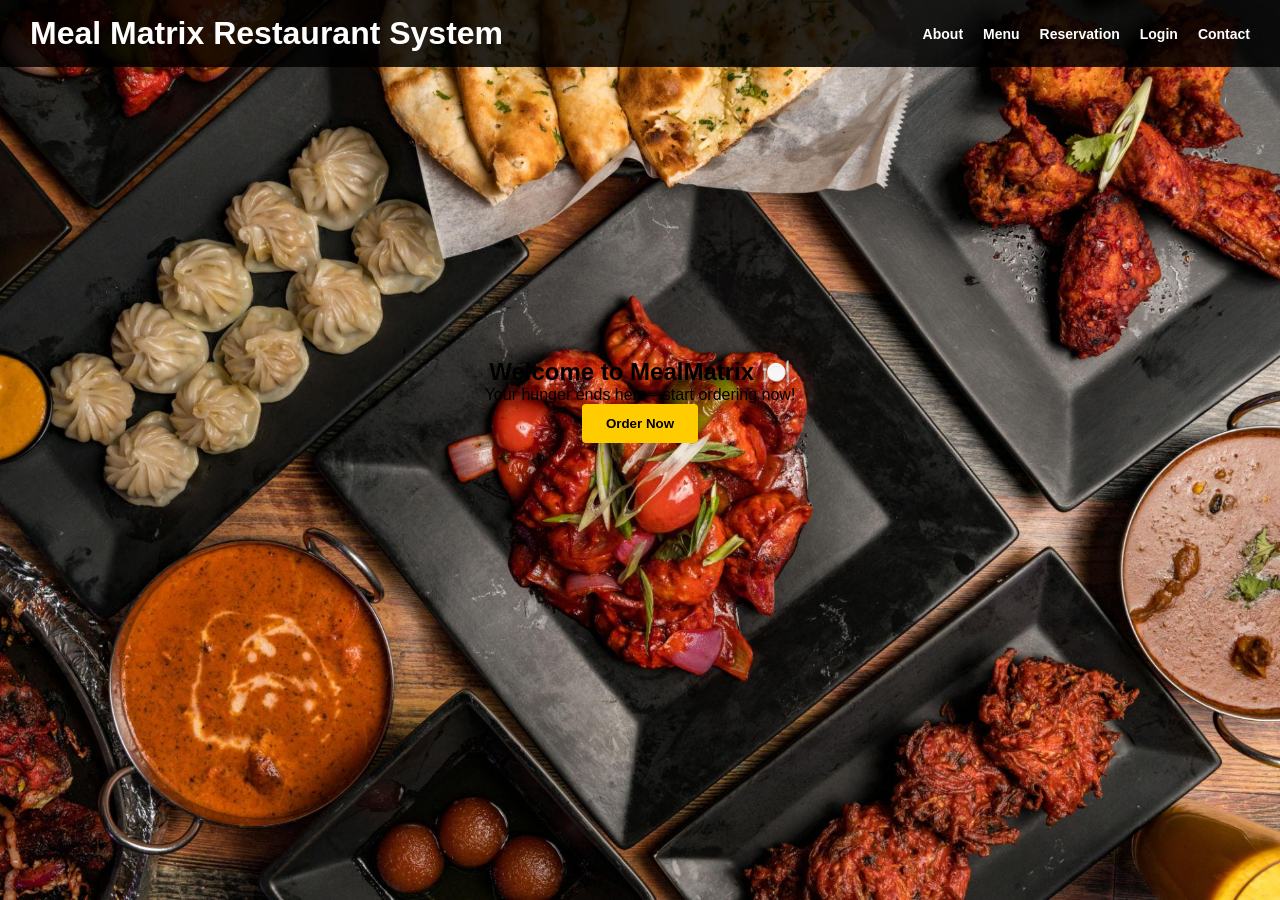
==== index.html @ a12fe418 "Add files via upload" ====
<!doctype html>
<html lang="en">

<head>
    <meta charset="UTF-8" />
    <meta name="viewport" content="width=device-width, initial-scale=1.0" />
    <title>MealMatrix - Home</title>
    <link rel="stylesheet" href="style.css" />
    <link rel="stylesheet" href="https://cdnjs.cloudflare.com/ajax/libs/font-awesome/6.5.0/css/all.min.css" />
</head>

<body>

    <header>
        <h1>Meal Matrix Restaurant System</h1>
        <nav>
            <nav>
                <a href="#" data-section="about">About</a>
                <a href="#" data-section="menu">Menu</a>
                <a href="#" data-section="reservation">Reservation</a>
                <a href="#" data-section="login">Login</a>
                <a href="#" data-section="contact">Contact</a>
            </nav>
        </nav>
        </nav>
    </header>

    <main>
        <section id="home" class="section">
            <h2>Welcome to MealMatrix 🍽️</h2>
            <p>Your hunger ends here—start ordering now!</p>
            <a href="menu.html"><button>Order Now</button></a>
        </section>
    </main>

    <script src="script.js"></script>
</body>

</html>
---- style.css ----
/* ==========================================================================
   1. RESET & BASE STYLES
   ========================================================================== */
* {
  margin: 0;
  padding: 0;
  box-sizing: border-box;
  font-family: Arial, sans-serif;
}

body {
  background: url("wPrmHup34MZE2OR5D2X9_d3a7zD0C3liidhuwJaNfr-5j3r8Jd_om4NrS4V_U2LQ17mN2wDYGvGMtqUM8RpB0gzk1M5AlipfRbsH8Hmee8A8aEa-xwt737G_hM2SuFKraRWXKouCSP-aguKT5ZNBgHUZEbH0hcHXqAaZo2ist7S7cht-cwS52nIgEFi0hghC.jpg") center/cover fixed;
  /* FIXED BUG: Changed invalid '10px solid black' color value to valid hex */
  color: #000000;
  text-align: center;
}

/* ==========================================================================
   2. NAVBAR STYLING (Fulfills: Flexbox & Aesthetic Navigation Condition)
   ========================================================================== */
header {
  position: fixed;
  top: 0;
  width: 100%;
  display: flex;
  justify-content: space-between;
  align-items: center;
  /* Keeps title and nav perfectly aligned vertically */
  padding: 15px 30px;
  background: rgba(0, 0, 0, 0.85);
  /* strong dark background */
  color: white;
  z-index: 1000;
}

nav {
  display: flex;
  justify-content: center;
  align-items: center;
  gap: 20px;
}

nav a {
  font-size: 14px;
  color: white;
  text-decoration: none;
  font-weight: bold;
  display: flex;
  align-items: center;
  gap: 8px;
  /* Adds clean spacing between Font Awesome icons and text */
  transition: color 0.3s ease;
}

nav a:hover {
  color: #ffcc00;
}

/* ==========================================================================
   3. SECTION MECHANICS (Fulfills: Smooth Page Transitions)
   ========================================================================== */
.section {
  padding: 120px 20px 40px;
  /* Top padding prevents header overlap */
  text-align: center;
}

.hidden {
  display: none !important;
  /* Force overrides active defaults */
}

/* Updated to flex to support layout centering on views */
.active {
  display: flex;
  flex-direction: column;
  align-items: center;
}

/* ==========================================================================
   4. COMPONENT LAYOUTS (Fulfills: Flexbox & Grid Conditions)
   ========================================================================== */

/* HOME SECTION */
#home {
  height: 80vh;
  display: flex;
  flex-direction: column;
  justify-content: center;
  /* Vertically center */
  align-items: center;
  /* Horizontally center */
  text-align: center;
}

/* MENU LAYOUT (Grid Technique) */
.menu {
  display: grid;
  grid-template-columns: repeat(auto-fit, minmax(250px, 1fr));
  gap: 20px;
  margin-top: 20px;
  width: 100%;
  max-width: 1000px;
}

.card {
  background: rgba(0, 0, 0, 0.75);
  /* Dark background so text stays legible */
  color: white;
  padding: 20px;
  border-radius: 10px;
  box-shadow: 0 4px 30px rgba(0, 0, 0, 0.2);
}

/* FORM LAYOUT (Flexbox Technique) */
.form {
  width: 100%;
  max-width: 400px;
  margin: auto;
  display: flex;
  flex-direction: column;
  background: rgba(255, 255, 255, 0.9);
  padding: 20px;
  border-radius: 8px;
}

.form input,
.form textarea {
  margin: 10px 0;
  padding: 12px;
  border: 1px solid #ccc;
  border-radius: 4px;
}

/* BUTTONS */
button {
  padding: 12px 24px;
  background: #ffcc00;
  color: #000000;
  /* FIXED BUG: Changed invalid '10px solid black' text color */
  border: none;
  font-weight: bold;
  border-radius: 4px;
  cursor: pointer;
  transition: background 0.3s ease;
}

button:hover {
  background: #e6b800;
}

/* ==========================================================================
   5. ABOUT SECTION (Fulfills: Proper Alignment & Justified Text)
   ========================================================================== */
#about {
  padding-top: 120px;
}

.about-box {
  max-width: 700px;
  margin: 0 auto;
  padding: 30px;
  background: rgba(255, 255, 255, 0.95);
  /* Makes text highly legible over background image */
  border-radius: 8px;
  box-shadow: 0 4px 15px rgba(0, 0, 0, 0.2);
  display: flex;
  flex-direction: column;
  align-items: center;
}

#about h2 {
  margin-bottom: 20px;
  color: #111;
}

/* Fulfills: "Ensure that all content is properly aligned, with justified text where appropriate" */
.about-box p {
  font-size: 16px;
  line-height: 1.7;
  color: #333;
  margin-bottom: 15px;
  text-align: justify;
  /* Explicitly justifies descriptions */
  width: 100%;
}

.about-box h3 {
  margin-top: 20px;
  margin-bottom: 10px;
  color: #111;
}

.brand-name {
  font-weight: bold;
  color: #ff6600;
  /* Reusable brand text element instead of hardcoded <b> tags */
}

html {
  font-size: 16px;
}

/* Tablet */
@media (max-width: 1024px) {
  html {
    font-size: 15px;
  }
}

/* Mobile */
@media (max-width: 768px) {
  header {
    flex-direction: column;
    gap: 10px;
    padding: 15px;
  }

  nav {
    flex-wrap: wrap;
    gap: 10px;
  }
}

/* Small Mobile */
@media (max-width: 480px) {
  html {
    font-size: 13px;
  }
}
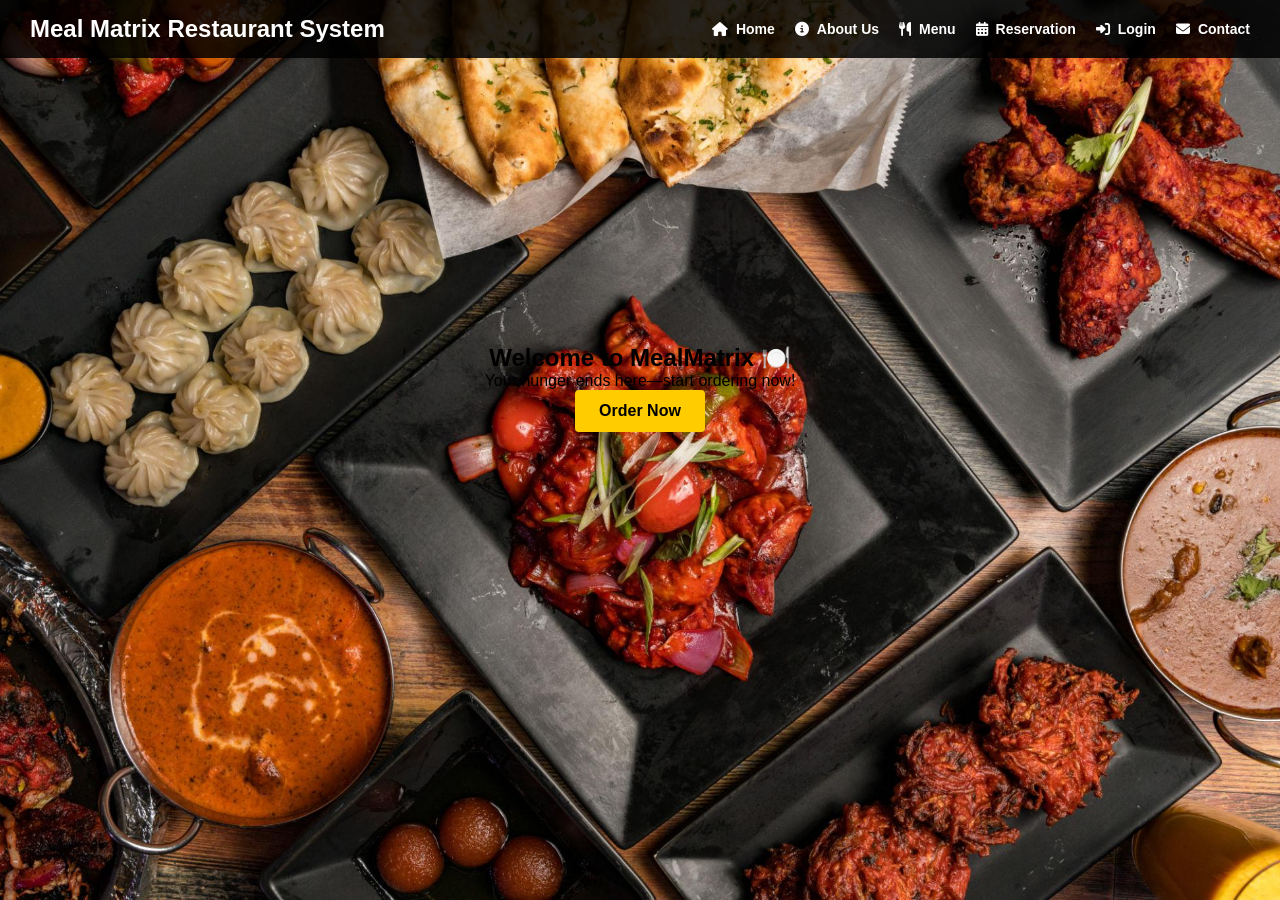
==== commit a4253370: "Update index.html" ====
--- a/index.html
+++ b/index.html
@@ -15,11 +15,12 @@
         <h1>Meal Matrix Restaurant System</h1>
         <nav>
             <nav>
-                <a href="#" data-section="about">About</a>
-                <a href="#" data-section="menu">Menu</a>
-                <a href="#" data-section="reservation">Reservation</a>
-                <a href="#" data-section="login">Login</a>
-                <a href="#" data-section="contact">Contact</a>
+                <a href="index.html"><i class="fas fa-home"></i> Home</a>
+  <a href="about.html"><i class="fas fa-info-circle"></i> About Us</a>
+  <a href="menu.html"><i class="fas fa-utensils"></i> Menu</a>
+  <a href="reservation.html"><i class="fas fa-calendar-alt"></i> Reservation</a>
+  <a href="login.html"><i class="fas fa-sign-in-alt"></i> Login</a>
+  <a href="contact.html"><i class="fas fa-envelope"></i> Contact</a>
             </nav>
         </nav>
         </nav>
@@ -36,4 +37,4 @@
     <script src="script.js"></script>
 </body>
 
-</html>+</html>
--- a/style.css
+++ b/style.css
@@ -10,9 +10,10 @@
 
 body {
   background: url("wPrmHup34MZE2OR5D2X9_d3a7zD0C3liidhuwJaNfr-5j3r8Jd_om4NrS4V_U2LQ17mN2wDYGvGMtqUM8RpB0gzk1M5AlipfRbsH8Hmee8A8aEa-xwt737G_hM2SuFKraRWXKouCSP-aguKT5ZNBgHUZEbH0hcHXqAaZo2ist7S7cht-cwS52nIgEFi0hghC.jpg") center/cover fixed;
-  /* FIXED BUG: Changed invalid '10px solid black' color value to valid hex */
   color: #000000;
   text-align: center;
+  overflow-x: hidden; /* RESPONSIVE FIX: Prevents accidental horizontal layout breaking on mobile */
+  width: 100%;
 }
 
 /* ==========================================================================
@@ -25,12 +26,14 @@
   display: flex;
   justify-content: space-between;
   align-items: center;
-  /* Keeps title and nav perfectly aligned vertically */
   padding: 15px 30px;
   background: rgba(0, 0, 0, 0.85);
-  /* strong dark background */
   color: white;
   z-index: 1000;
+}
+
+header h1 {
+  font-size: 1.5rem; /* RESPONSIVE FIX: Scale header text dynamically */
 }
 
 nav {
@@ -48,11 +51,10 @@
   display: flex;
   align-items: center;
   gap: 8px;
-  /* Adds clean spacing between Font Awesome icons and text */
   transition: color 0.3s ease;
 }
 
-nav a:hover {
+nav a:hover, nav a.active {
   color: #ffcc00;
 }
 
@@ -60,17 +62,15 @@
    3. SECTION MECHANICS (Fulfills: Smooth Page Transitions)
    ========================================================================== */
 .section {
-  padding: 120px 20px 40px;
-  /* Top padding prevents header overlap */
+  padding: 140px 20px 40px; /* RESPONSIVE FIX: Increased top spacing to give stacked mobile navbar breathing room */
   text-align: center;
+  width: 100%;
 }
 
 .hidden {
   display: none !important;
-  /* Force overrides active defaults */
-}
-
-/* Updated to flex to support layout centering on views */
+}
+
 .active {
   display: flex;
   flex-direction: column;
@@ -78,95 +78,194 @@
 }
 
 /* ==========================================================================
-   4. COMPONENT LAYOUTS (Fulfills: Flexbox & Grid Conditions)
-   ========================================================================== */
-
-/* HOME SECTION */
+   4. COMPONENT LAYOUTS & CONTAINERS
+   ========================================================================== */
+
+/* HOME VIEW HERO */
 #home {
-  height: 80vh;
+  min-height: 75vh; /* RESPONSIVE FIX: Changed height to min-height to prevent text cropping */
   display: flex;
   flex-direction: column;
   justify-content: center;
-  /* Vertically center */
-  align-items: center;
-  /* Horizontally center */
+  align-items: center;
   text-align: center;
+}
+
+.hero-banner {
+  display: flex;
+  flex-direction: column;
+  justify-content: center;
+  align-items: center;
+  text-shadow: 2px 2px 8px rgba(0, 0, 0, 0.9);
+  color: #ffffff;
+  margin-bottom: 40px;
+}
+
+/* THE CONTAINER BOX (Fixes visibility from Screenshot 2026-06-06 072027.jpg) */
+.form-container, .form {
+  width: 100%;
+  max-width: 420px;
+  margin: 20px auto;
+  display: flex;
+  flex-direction: column;
+  background: rgba(255, 255, 255, 0.95); /* High contrast light background box */
+  padding: 30px 25px;
+  border-radius: 10px;
+  box-shadow: 0 8px 24px rgba(0, 0, 0, 0.3);
+  color: #333333;
+}
+
+.form-container h2 {
+  margin-bottom: 20px;
+  color: #111111;
+  font-size: 1.6rem;
+}
+
+/* RESPONSIVE FIX: Ensures inputs stretch perfectly across containers contextually */
+.form input,
+.form textarea {
+  width: 100%;
+  margin: 10px 0;
+  padding: 12px;
+  border: 1px solid #ccc;
+  border-radius: 4px;
+  font-size: 1rem;
+  color: #333333;
+  background: #ffffff;
+}
+
+.form input:focus, .form textarea:focus {
+  border-color: #ff6600;
+  outline: none;
+}
+
+/* GLOBAL UI BUTTONS */
+button {
+  padding: 12px 24px;
+  background: #ffcc00;
+  color: #000000;
+  border: none;
+  font-weight: bold;
+  border-radius: 4px;
+  cursor: pointer;
+  font-size: 1rem;
+  transition: background 0.3s ease, transform 0.1s ease;
+}
+
+button:hover {
+  background: #e6b800;
+}
+
+button:active {
+  transform: scale(0.98);
+}
+
+.welcome-msg {
+  margin-top: 15px;
+  color: #27ae60;
+  font-weight: bold;
+  font-size: 0.95rem;
+  word-break: break-all;
 }
 
 /* MENU LAYOUT (Grid Technique) */
 .menu {
   display: grid;
-  grid-template-columns: repeat(auto-fit, minmax(250px, 1fr));
+  grid-template-columns: repeat(auto-fit, minmax(260px, 1fr));
   gap: 20px;
   margin-top: 20px;
   width: 100%;
   max-width: 1000px;
+  padding: 0 10px;
 }
 
 .card {
   background: rgba(0, 0, 0, 0.75);
-  /* Dark background so text stays legible */
   color: white;
   padding: 20px;
   border-radius: 10px;
   box-shadow: 0 4px 30px rgba(0, 0, 0, 0.2);
 }
 
-/* FORM LAYOUT (Flexbox Technique) */
-.form {
-  width: 100%;
-  max-width: 400px;
-  margin: auto;
-  display: flex;
-  flex-direction: column;
-  background: rgba(255, 255, 255, 0.9);
-  padding: 20px;
+/* ==========================================================================
+   5. PREMIUM SERVICES SECTION (Triggers On Scroll)
+   ========================================================================== */
+.services-container {
+  width: 100%;
+  max-width: 1000px;
+  margin-top: 40px;
+  padding: 40px 20px;
+  background: rgba(0, 0, 0, 0.65); /* Translucent shield to contrast background map/images */
+  border-radius: 12px;
+  box-shadow: 0 4px 30px rgba(0, 0, 0, 0.4);
+}
+
+.services-container h2 {
+  color: #ffcc00;
+  margin-bottom: 30px;
+  font-size: 2rem;
+}
+
+.services-grid {
+  display: grid;
+  grid-template-columns: repeat(auto-fit, minmax(260px, 1fr));
+  gap: 25px;
+  width: 100%;
+}
+
+.service-card {
+  background: rgba(255, 255, 255, 0.95);
+  color: #333333;
+  padding: 30px 20px;
   border-radius: 8px;
-}
-
-.form input,
-.form textarea {
-  margin: 10px 0;
-  padding: 12px;
-  border: 1px solid #ccc;
-  border-radius: 4px;
-}
-
-/* BUTTONS */
-button {
-  padding: 12px 24px;
-  background: #ffcc00;
-  color: #000000;
-  /* FIXED BUG: Changed invalid '10px solid black' text color */
-  border: none;
-  font-weight: bold;
-  border-radius: 4px;
-  cursor: pointer;
-  transition: background 0.3s ease;
-}
-
-button:hover {
-  background: #e6b800;
-}
-
-/* ==========================================================================
-   5. ABOUT SECTION (Fulfills: Proper Alignment & Justified Text)
+  box-shadow: 0 4px 15px rgba(0, 0, 0, 0.3);
+  transition: transform 0.3s ease;
+  display: flex;
+  flex-direction: column;
+  align-items: center;
+}
+
+.service-card:hover {
+  transform: translateY(-5px);
+}
+
+.service-card i {
+  font-size: 2.5rem;
+  color: #ff6600;
+  margin-bottom: 15px;
+}
+
+.service-card h3 {
+  margin-bottom: 10px;
+  color: #111111;
+}
+
+.service-card p {
+  font-size: 0.95rem;
+  line-height: 1.6;
+  text-align: justify; /* Fulfills proper system alignment rules */
+  width: 100%;
+}
+
+/* ==========================================================================
+   6. ABOUT SECTION (Fulfills: Proper Alignment & Justified Text)
    ========================================================================== */
 #about {
-  padding-top: 120px;
+  width: 100%;
 }
 
 .about-box {
   max-width: 700px;
+  width: 100%;
   margin: 0 auto;
   padding: 30px;
   background: rgba(255, 255, 255, 0.95);
-  /* Makes text highly legible over background image */
   border-radius: 8px;
   box-shadow: 0 4px 15px rgba(0, 0, 0, 0.2);
   display: flex;
   flex-direction: column;
   align-items: center;
+  color: #333333;
 }
 
 #about h2 {
@@ -174,14 +273,12 @@
   color: #111;
 }
 
-/* Fulfills: "Ensure that all content is properly aligned, with justified text where appropriate" */
 .about-box p {
   font-size: 16px;
   line-height: 1.7;
   color: #333;
   margin-bottom: 15px;
   text-align: justify;
-  /* Explicitly justifies descriptions */
   width: 100%;
 }
 
@@ -194,37 +291,60 @@
 .brand-name {
   font-weight: bold;
   color: #ff6600;
-  /* Reusable brand text element instead of hardcoded <b> tags */
-}
-
+}
+
+/* ==========================================================================
+   7. ADVANCED MEDIA QUERY BREAKPOINTS
+   ========================================================================== */
 html {
   font-size: 16px;
 }
 
-/* Tablet */
+/* Desktop/Tablet Transition */
 @media (max-width: 1024px) {
   html {
     font-size: 15px;
   }
 }
 
-/* Mobile */
+/* Mobile Screens */
 @media (max-width: 768px) {
   header {
     flex-direction: column;
-    gap: 10px;
+    gap: 12px;
     padding: 15px;
+    position: absolute; /* Allows smoother scrolling behavior on low-end mobile configurations */
   }
 
   nav {
-    flex-wrap: wrap;
-    gap: 10px;
-  }
-}
-
-/* Small Mobile */
+    flex-wrap: wrap; /* Enables multi-line wrapping for menu items if space is limited */
+    justify-content: center;
+    gap: 12px;
+    width: 100%;
+  }
+
+  /* Pushes content downward so the larger stacked mobile navigation doesn't block out titles */
+  .section {
+    padding-top: 180px;
+  }
+}
+
+/* Small Mobile Screens (<480px) */
 @media (max-width: 480px) {
   html {
-    font-size: 13px;
-  }
-}+    font-size: 14px;
+  }
+
+  header h1 {
+    font-size: 1.3rem;
+  }
+
+  nav a {
+    font-size: 12px;
+    gap: 4px;
+  }
+
+  .about-box, .form-container, .services-container {
+    padding: 20px 15px; /* Reduces extreme margins for smaller screen spaces */
+  }
+}
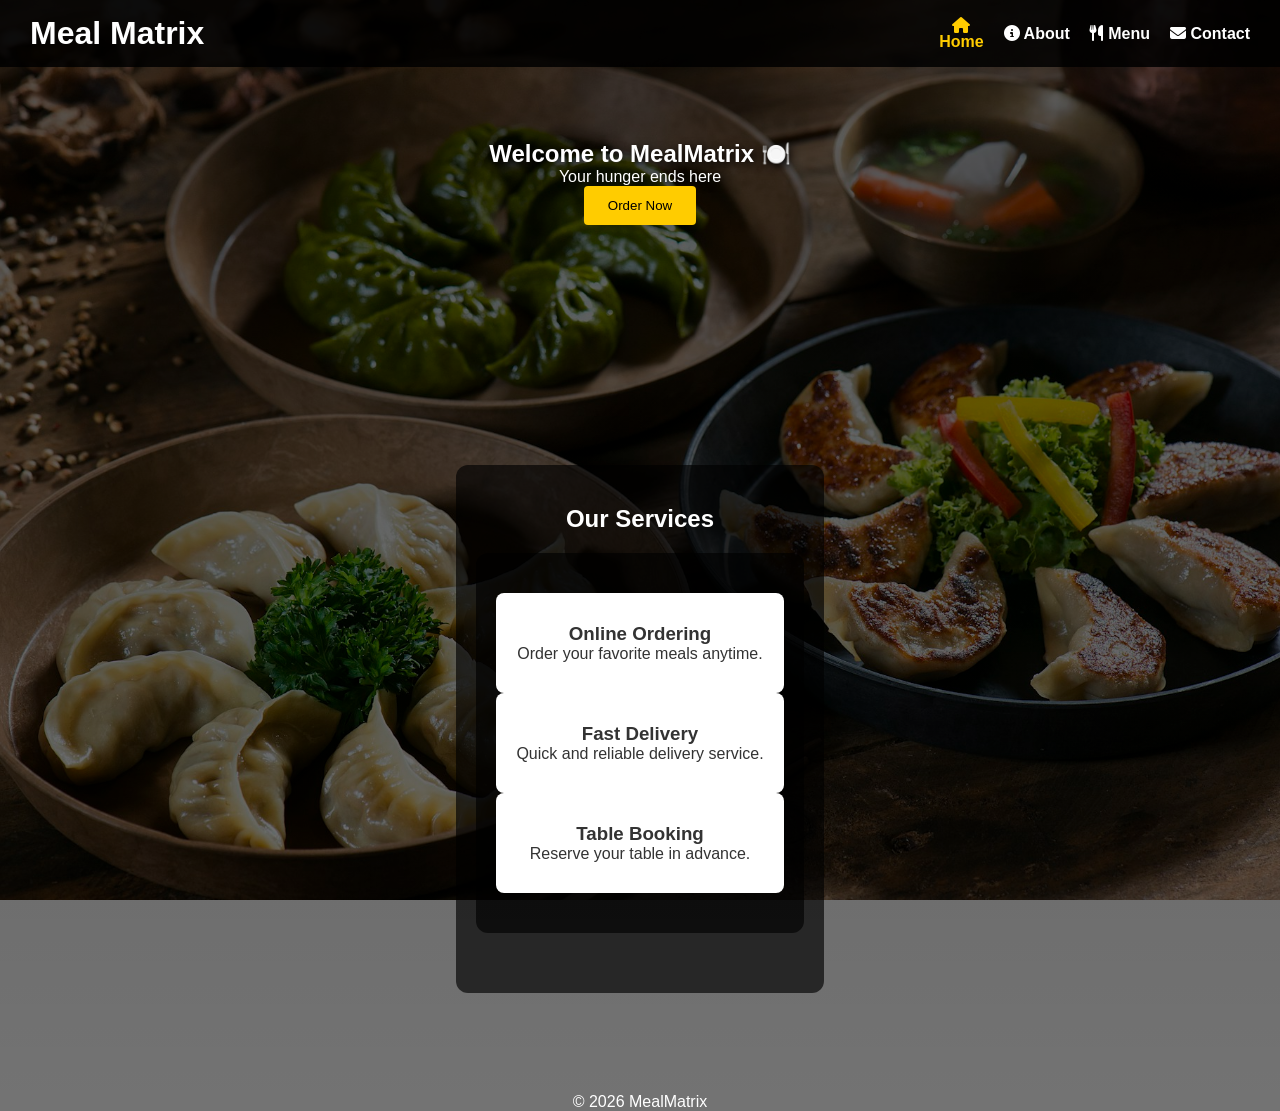
==== commit 1526a591: "Revamp index.html structure and content Updated the structure and content of the index.html file, in" ====
--- a/index.html
+++ b/index.html
@@ -1,40 +1,66 @@
-<!doctype html>
+<!DOCTYPE html>
 <html lang="en">
 
 <head>
-    <meta charset="UTF-8" />
-    <meta name="viewport" content="width=device-width, initial-scale=1.0" />
-    <title>MealMatrix - Home</title>
-    <link rel="stylesheet" href="style.css" />
-    <link rel="stylesheet" href="https://cdnjs.cloudflare.com/ajax/libs/font-awesome/6.5.0/css/all.min.css" />
+  <meta charset="UTF-8" />
+  <meta name="viewport" content="width=device-width, initial-scale=1.0" />
+  <title>MealMatrix - Home</title>
+  <link rel="stylesheet" href="style.css" />
+  <link rel="stylesheet" href="https://cdnjs.cloudflare.com/ajax/libs/font-awesome/6.5.0/css/all.min.css">
 </head>
 
 <body>
+  <!-- Header -->
+  <header>
+    <h1>Meal Matrix</h1>
+    <nav>
+      <a href="index.html" class="active"><i class="fas fa-home"></i> Home</a>
+      <a href="about.html"><i class="fas fa-info-circle"></i> About</a>
+      <a href="menu.html"><i class="fas fa-utensils"></i> Menu</a>
+      <a href="contact.html"><i class="fas fa-envelope"></i> Contact</a>
+    </nav>
+  </header>
+  <!-- Home Section -->
+  <main>
+    <section id="home" class="section">
+      <div class="hero-banner">
+        <h2>Welcome to MealMatrix 🍽️</h2>
+        <p>Your hunger ends here</p>
+        <a href="menu.html"><button>Order Now</button></a>
+      </div>
+      <section id="home" class="section active">
+        <div class="hero-banner">
+        </div>
 
-    <header>
-        <h1>Meal Matrix Restaurant System</h1>
-        <nav>
-            <nav>
-                <a href="index.html"><i class="fas fa-home"></i> Home</a>
-  <a href="about.html"><i class="fas fa-info-circle"></i> About Us</a>
-  <a href="menu.html"><i class="fas fa-utensils"></i> Menu</a>
-  <a href="reservation.html"><i class="fas fa-calendar-alt"></i> Reservation</a>
-  <a href="login.html"><i class="fas fa-sign-in-alt"></i> Login</a>
-  <a href="contact.html"><i class="fas fa-envelope"></i> Contact</a>
-            </nav>
-        </nav>
-        </nav>
-    </header>
+        <!-- Services visible on Home -->
+        <div class="services-container">
+          <h2>Our Services</h2>
 
-    <main>
-        <section id="home" class="section">
-            <h2>Welcome to MealMatrix 🍽️</h2>
-            <p>Your hunger ends here—start ordering now!</p>
-            <a href="menu.html"><button>Order Now</button></a>
-        </section>
-    </main>
+          <div class="services-container">
 
-    <script src="script.js"></script>
+            <div class="service-card">
+              <h3>Online Ordering</h3>
+              <p>Order your favorite meals anytime.</p>
+            </div>
+
+            <div class="service-card">
+              <h3>Fast Delivery</h3>
+              <p>Quick and reliable delivery service.</p>
+            </div>
+
+            <div class="service-card">
+              <h3>Table Booking</h3>
+              <p>Reserve your table in advance.</p>
+            </div>
+
+          </div>
+      </section>
+  </main>
+  <!-- Footer -->
+  <footer>
+    <p>&copy; 2026 MealMatrix</p>
+  </footer>
+  <script src="script.js"></script>
 </body>
 
 </html>
--- a/style.css
+++ b/style.css
@@ -1,6 +1,4 @@
-/* ==========================================================================
-   1. RESET & BASE STYLES
-   ========================================================================== */
+/* Reset */
 * {
   margin: 0;
   padding: 0;
@@ -9,16 +7,14 @@
 }
 
 body {
-  background: url("wPrmHup34MZE2OR5D2X9_d3a7zD0C3liidhuwJaNfr-5j3r8Jd_om4NrS4V_U2LQ17mN2wDYGvGMtqUM8RpB0gzk1M5AlipfRbsH8Hmee8A8aEa-xwt737G_hM2SuFKraRWXKouCSP-aguKT5ZNBgHUZEbH0hcHXqAaZo2ist7S7cht-cwS52nIgEFi0hghC.jpg") center/cover fixed;
-  color: #000000;
+  background:  linear-gradient(rgba(0, 0, 0, 0.65), rgba(0, 0, 0, 0.55)),url("photo-1534422298391-e4f8c172dddb.jpg")
+    center/cover fixed;
+  color: white;
   text-align: center;
-  overflow-x: hidden; /* RESPONSIVE FIX: Prevents accidental horizontal layout breaking on mobile */
-  width: 100%;
-}
-
-/* ==========================================================================
-   2. NAVBAR STYLING (Fulfills: Flexbox & Aesthetic Navigation Condition)
-   ========================================================================== */
+  overflow-x: hidden;
+}
+
+/* Header */
 header {
   position: fixed;
   top: 0;
@@ -28,42 +24,30 @@
   align-items: center;
   padding: 15px 30px;
   background: rgba(0, 0, 0, 0.85);
-  color: white;
+  color: #fff;
   z-index: 1000;
 }
 
-header h1 {
-  font-size: 1.5rem; /* RESPONSIVE FIX: Scale header text dynamically */
-}
-
 nav {
   display: flex;
-  justify-content: center;
-  align-items: center;
   gap: 20px;
+  align-items: center;
 }
 
 nav a {
-  font-size: 14px;
-  color: white;
+  color: #fff;
   text-decoration: none;
   font-weight: bold;
-  display: flex;
-  align-items: center;
-  gap: 8px;
-  transition: color 0.3s ease;
-}
-
-nav a:hover, nav a.active {
+}
+
+nav a:hover,
+nav a.active {
   color: #ffcc00;
 }
 
-/* ==========================================================================
-   3. SECTION MECHANICS (Fulfills: Smooth Page Transitions)
-   ========================================================================== */
+/* Sections */
 .section {
-  padding: 140px 20px 40px; /* RESPONSIVE FIX: Increased top spacing to give stacked mobile navbar breathing room */
-  text-align: center;
+  padding: 140px 20px 40px;
   width: 100%;
 }
 
@@ -77,274 +61,171 @@
   align-items: center;
 }
 
-/* ==========================================================================
-   4. COMPONENT LAYOUTS & CONTAINERS
-   ========================================================================== */
-
-/* HOME VIEW HERO */
+/* Home */
 #home {
-  min-height: 75vh; /* RESPONSIVE FIX: Changed height to min-height to prevent text cropping */
+  min-height: 75vh;
   display: flex;
   flex-direction: column;
   justify-content: center;
   align-items: center;
-  text-align: center;
 }
 
 .hero-banner {
-  display: flex;
-  flex-direction: column;
-  justify-content: center;
-  align-items: center;
-  text-shadow: 2px 2px 8px rgba(0, 0, 0, 0.9);
-  color: #ffffff;
+  color: #fff;
+  text-shadow: 2px 2px 8px #000;
   margin-bottom: 40px;
 }
 
-/* THE CONTAINER BOX (Fixes visibility from Screenshot 2026-06-06 072027.jpg) */
-.form-container, .form {
-  width: 100%;
+/* Forms */
+.form-container,
+.form,
+.about-box {
+  width: 100%;
+  max-width: 700px;
+  margin: 20px auto;
+  padding: 30px;
+  border-radius: 10px;
+  background: rgba(255, 255, 255, 0.95);
+}
+
+.form {
   max-width: 420px;
-  margin: 20px auto;
-  display: flex;
-  flex-direction: column;
-  background: rgba(255, 255, 255, 0.95); /* High contrast light background box */
-  padding: 30px 25px;
-  border-radius: 10px;
-  box-shadow: 0 8px 24px rgba(0, 0, 0, 0.3);
-  color: #333333;
-}
-
-.form-container h2 {
-  margin-bottom: 20px;
-  color: #111111;
-  font-size: 1.6rem;
-}
-
-/* RESPONSIVE FIX: Ensures inputs stretch perfectly across containers contextually */
+}
+
 .form input,
 .form textarea {
   width: 100%;
+  padding: 12px;
   margin: 10px 0;
-  padding: 12px;
   border: 1px solid #ccc;
   border-radius: 4px;
-  font-size: 1rem;
-  color: #333333;
-  background: #ffffff;
-}
-
-.form input:focus, .form textarea:focus {
+}
+
+.form input:focus,
+.form textarea:focus {
   border-color: #ff6600;
   outline: none;
 }
 
-/* GLOBAL UI BUTTONS */
+/* Buttons */
 button {
   padding: 12px 24px;
   background: #ffcc00;
-  color: #000000;
   border: none;
-  font-weight: bold;
   border-radius: 4px;
   cursor: pointer;
-  font-size: 1rem;
-  transition: background 0.3s ease, transform 0.1s ease;
 }
 
 button:hover {
   background: #e6b800;
 }
 
-button:active {
-  transform: scale(0.98);
-}
-
 .welcome-msg {
   margin-top: 15px;
-  color: #27ae60;
+  color: green;
   font-weight: bold;
-  font-size: 0.95rem;
-  word-break: break-all;
-}
-
-/* MENU LAYOUT (Grid Technique) */
-.menu {
+}
+
+/* Menu & Services */
+.menu,
+.services-grid {
   display: grid;
   grid-template-columns: repeat(auto-fit, minmax(260px, 1fr));
   gap: 20px;
-  margin-top: 20px;
-  width: 100%;
+}
+
+.menu,
+.services-container {
   max-width: 1000px;
-  padding: 0 10px;
+  margin: 20px auto;
 }
 
 .card {
   background: rgba(0, 0, 0, 0.75);
-  color: white;
+  color: #fff;
   padding: 20px;
   border-radius: 10px;
-  box-shadow: 0 4px 30px rgba(0, 0, 0, 0.2);
-}
-
-/* ==========================================================================
-   5. PREMIUM SERVICES SECTION (Triggers On Scroll)
-   ========================================================================== */
+}
+
 .services-container {
-  width: 100%;
-  max-width: 1000px;
-  margin-top: 40px;
   padding: 40px 20px;
-  background: rgba(0, 0, 0, 0.65); /* Translucent shield to contrast background map/images */
+  background: rgba(0, 0, 0, 0.65);
   border-radius: 12px;
-  box-shadow: 0 4px 30px rgba(0, 0, 0, 0.4);
-}
-
-.services-container h2 {
-  color: #ffcc00;
-  margin-bottom: 30px;
-  font-size: 2rem;
-}
-
-.services-grid {
-  display: grid;
-  grid-template-columns: repeat(auto-fit, minmax(260px, 1fr));
-  gap: 25px;
-  width: 100%;
 }
 
 .service-card {
-  background: rgba(255, 255, 255, 0.95);
-  color: #333333;
+  background: #fff;
+  color: #333;
   padding: 30px 20px;
   border-radius: 8px;
-  box-shadow: 0 4px 15px rgba(0, 0, 0, 0.3);
-  transition: transform 0.3s ease;
-  display: flex;
-  flex-direction: column;
-  align-items: center;
 }
 
 .service-card:hover {
   transform: translateY(-5px);
 }
 
-.service-card i {
-  font-size: 2.5rem;
+/* About - SIMPLE & RESPONSIVE */
+.about-box {
+  width: 90%;
+  max-width: 700px;
+  margin: 40px auto;
+  padding: 25px;
+  background: #fff;
+  color: #333;
+  border-radius: 8px;
+}
+
+.about-box p {
+  text-align: left;
+  line-height: 1.7;
+  font-size: 16px;
+}
+
+.brand-name {
   color: #ff6600;
-  margin-bottom: 15px;
-}
-
-.service-card h3 {
-  margin-bottom: 10px;
-  color: #111111;
-}
-
-.service-card p {
-  font-size: 0.95rem;
-  line-height: 1.6;
-  text-align: justify; /* Fulfills proper system alignment rules */
-  width: 100%;
-}
-
-/* ==========================================================================
-   6. ABOUT SECTION (Fulfills: Proper Alignment & Justified Text)
-   ========================================================================== */
-#about {
-  width: 100%;
-}
-
-.about-box {
-  max-width: 700px;
-  width: 100%;
-  margin: 0 auto;
-  padding: 30px;
-  background: rgba(255, 255, 255, 0.95);
-  border-radius: 8px;
-  box-shadow: 0 4px 15px rgba(0, 0, 0, 0.2);
-  display: flex;
-  flex-direction: column;
-  align-items: center;
-  color: #333333;
-}
-
-#about h2 {
-  margin-bottom: 20px;
-  color: #111;
-}
-
-.about-box p {
-  font-size: 16px;
-  line-height: 1.7;
-  color: #333;
-  margin-bottom: 15px;
-  text-align: justify;
-  width: 100%;
-}
-
-.about-box h3 {
-  margin-top: 20px;
-  margin-bottom: 10px;
-  color: #111;
-}
-
-.brand-name {
   font-weight: bold;
-  color: #ff6600;
-}
-
-/* ==========================================================================
-   7. ADVANCED MEDIA QUERY BREAKPOINTS
-   ========================================================================== */
-html {
-  font-size: 16px;
-}
-
-/* Desktop/Tablet Transition */
-@media (max-width: 1024px) {
-  html {
-    font-size: 15px;
-  }
-}
-
-/* Mobile Screens */
+}
+/* Responsive Design */
+/* Tablet */
 @media (max-width: 768px) {
   header {
     flex-direction: column;
-    gap: 12px;
-    padding: 15px;
-    position: absolute; /* Allows smoother scrolling behavior on low-end mobile configurations */
-  }
-
+    gap: 10px;
+    padding: 12px;
+    text-align: center;
+  }
   nav {
-    flex-wrap: wrap; /* Enables multi-line wrapping for menu items if space is limited */
+    flex-wrap: wrap;
     justify-content: center;
-    gap: 12px;
-    width: 100%;
-  }
-
-  /* Pushes content downward so the larger stacked mobile navigation doesn't block out titles */
+    gap: 10px;
+  }
   .section {
     padding-top: 180px;
   }
-}
-
-/* Small Mobile Screens (<480px) */
+  .about-box {
+    width: 95%;
+    padding: 20px;
+  }
+}
+/* Mobile */
 @media (max-width: 480px) {
-  html {
-    font-size: 14px;
-  }
-
   header h1 {
-    font-size: 1.3rem;
-  }
-
+    font-size: 1.2rem;
+  }
   nav a {
     font-size: 12px;
-    gap: 4px;
-  }
-
-  .about-box, .form-container, .services-container {
-    padding: 20px 15px; /* Reduces extreme margins for smaller screen spaces */
-  }
-}
+  }
+  .about-box {
+    width: 95%;
+    padding: 15px;
+  }
+
+  .about-box p {
+    font-size: 14px;
+    line-height: 1.6;
+  }
+  .form-container,
+  .services-container {
+    padding: 20px 15px;
+  }
+}
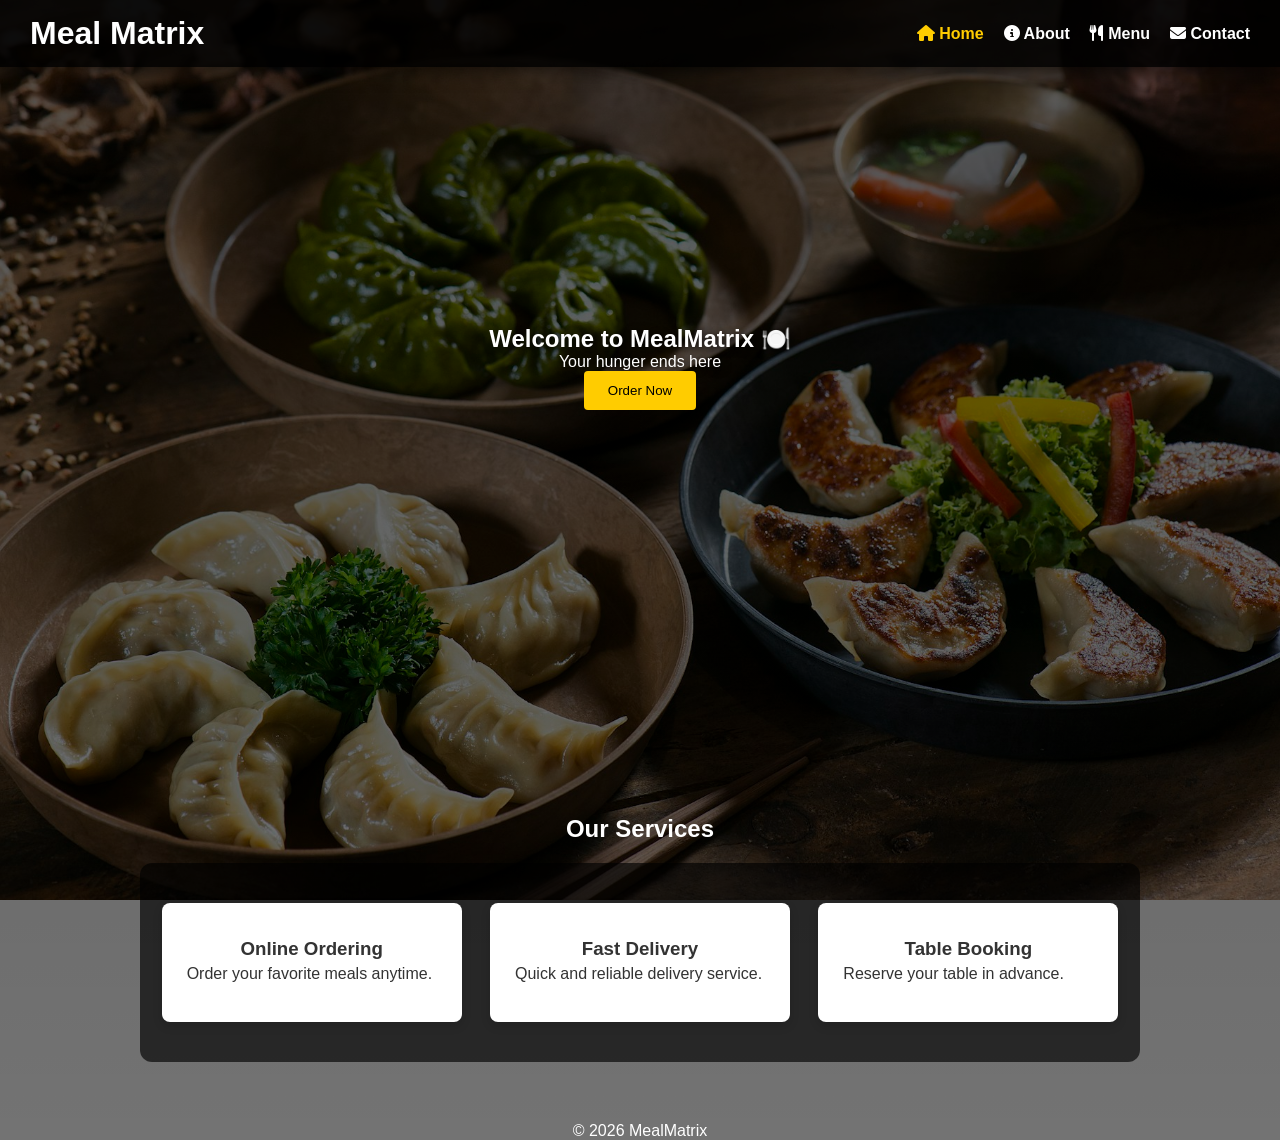
==== commit 6bb4ce68: "Update index.html" ====
--- a/index.html
+++ b/index.html
@@ -10,7 +10,7 @@
 </head>
 
 <body>
-  <!-- Header -->
+
   <header>
     <h1>Meal Matrix</h1>
     <nav>
@@ -20,46 +20,45 @@
       <a href="contact.html"><i class="fas fa-envelope"></i> Contact</a>
     </nav>
   </header>
-  <!-- Home Section -->
+
   <main>
-    <section id="home" class="section">
+    
+    <section id="home" class="section active">
       <div class="hero-banner">
         <h2>Welcome to MealMatrix 🍽️</h2>
         <p>Your hunger ends here</p>
-        <a href="menu.html"><button>Order Now</button></a>
+        <a href="#services"><button>Order Now</button></a>
       </div>
-      <section id="home" class="section active">
-        <div class="hero-banner">
+    </section>
+
+    <section id="services" class="section active">
+      <h2>Our Services</h2>
+      <div class="services-container">
+
+        <div class="service-card">
+          <h3>Online Ordering</h3>
+          <p>Order your favorite meals anytime.</p>
         </div>
 
-        <!-- Services visible on Home -->
-        <div class="services-container">
-          <h2>Our Services</h2>
+        <div class="service-card">
+          <h3>Fast Delivery</h3>
+          <p>Quick and reliable delivery service.</p>
+        </div>
 
-          <div class="services-container">
+        <div class="service-card">
+          <h3>Table Booking</h3>
+          <p>Reserve your table in advance.</p>
+        </div>
 
-            <div class="service-card">
-              <h3>Online Ordering</h3>
-              <p>Order your favorite meals anytime.</p>
-            </div>
+      </div>
+    </section>
 
-            <div class="service-card">
-              <h3>Fast Delivery</h3>
-              <p>Quick and reliable delivery service.</p>
-            </div>
+  </main>
 
-            <div class="service-card">
-              <h3>Table Booking</h3>
-              <p>Reserve your table in advance.</p>
-            </div>
-
-          </div>
-      </section>
-  </main>
-  <!-- Footer -->
   <footer>
     <p>&copy; 2026 MealMatrix</p>
   </footer>
+
   <script src="script.js"></script>
 </body>
 
--- a/style.css
+++ b/style.css
@@ -1,3 +1,6 @@
+html {
+  scroll-behavior: smooth;
+}
 /* Reset */
 * {
   margin: 0;
@@ -7,14 +10,13 @@
 }
 
 body {
-  background:  linear-gradient(rgba(0, 0, 0, 0.65), rgba(0, 0, 0, 0.55)),url("photo-1534422298391-e4f8c172dddb.jpg")
-    center/cover fixed;
+  background: linear-gradient(rgba(0, 0, 0, 0.65), rgba(0, 0, 0, 0.55)), url("photo-1534422298391-e4f8c172dddb.jpg") center/cover fixed;
   color: white;
   text-align: center;
   overflow-x: hidden;
 }
 
-/* Header */
+/* Header (Glass effect removed, changed back to solid dark panel) */
 header {
   position: fixed;
   top: 0;
@@ -23,7 +25,8 @@
   justify-content: space-between;
   align-items: center;
   padding: 15px 30px;
-  background: rgba(0, 0, 0, 0.85);
+  background: rgba(0, 0, 0, 0.85); 
+  box-shadow: 0 4px 15px rgba(0, 0, 0, 0.5);             
   color: #fff;
   z-index: 1000;
 }
@@ -38,6 +41,7 @@
   color: #fff;
   text-decoration: none;
   font-weight: bold;
+  transition: color 0.2s ease;
 }
 
 nav a:hover,
@@ -56,9 +60,7 @@
 }
 
 .active {
-  display: flex;
-  flex-direction: column;
-  align-items: center;
+  display: block; 
 }
 
 /* Home */
@@ -78,8 +80,7 @@
 
 /* Forms */
 .form-container,
-.form,
-.about-box {
+.form {
   width: 100%;
   max-width: 700px;
   margin: 20px auto;
@@ -126,55 +127,60 @@
   font-weight: bold;
 }
 
-/* Menu & Services */
-.menu,
-.services-grid {
+/* Menu Shared Configuration */
+.menu {
+  width: 100%;
+  max-width: 1000px;
+  margin: 20px auto;
   display: grid;
   grid-template-columns: repeat(auto-fit, minmax(260px, 1fr));
   gap: 20px;
 }
 
-.menu,
-.services-container {
+.card {
+  background: rgba(0, 0, 0, 0.75);
+  color: #fff;
+  padding: 20px;
+  border-radius: 10px;
+}
+
+/* --- SERVICES & ABOUT IDENTICAL GRID SYSTEM --- */
+.services-container,
+.about-container {
+  width: 100%;
   max-width: 1000px;
   margin: 20px auto;
-}
-
-.card {
-  background: rgba(0, 0, 0, 0.75);
-  color: #fff;
-  padding: 20px;
-  border-radius: 10px;
-}
-
-.services-container {
   padding: 40px 20px;
-  background: rgba(0, 0, 0, 0.65);
+  background: rgba(0, 0, 0, 0.65); 
   border-radius: 12px;
-}
-
-.service-card {
-  background: #fff;
+  
+  display: grid !important; 
+  grid-template-columns: repeat(auto-fit, minmax(250px, 1fr)); 
+  gap: 25px;
+  justify-items: center;
+}
+
+/* Identical Card Layouts for both Services and About Sections */
+.service-card,
+.about-box {
+  background: #fff; 
   color: #333;
-  padding: 30px 20px;
+  padding: 35px 25px;
   border-radius: 8px;
-}
-
-.service-card:hover {
+  transition: transform 0.2s ease, box-shadow 0.2s ease;
+  width: 100%;
+  max-width: 300px;
+  box-shadow: 0 4px 10px rgba(0, 0, 0, 0.15);
+}
+
+.service-card:hover,
+.about-box:hover {
   transform: translateY(-5px);
-}
-
-/* About - SIMPLE & RESPONSIVE */
-.about-box {
-  width: 90%;
-  max-width: 700px;
-  margin: 40px auto;
-  padding: 25px;
-  background: #fff;
-  color: #333;
-  border-radius: 8px;
-}
-
+  box-shadow: 0 8px 15px rgba(0, 0, 0, 0.3);
+}
+
+/* Identical clean typography settings for text boxes */
+.service-card p,
 .about-box p {
   text-align: left;
   line-height: 1.7;
@@ -185,7 +191,9 @@
   color: #ff6600;
   font-weight: bold;
 }
-/* Responsive Design */
+
+/* --- RESPONSIVE MEDIA BREAKPOINTS --- */
+
 /* Tablet */
 @media (max-width: 768px) {
   header {
@@ -193,39 +201,56 @@
     gap: 10px;
     padding: 12px;
     text-align: center;
-  }
+    background: rgba(0, 0, 0, 0.85); 
+  }
+
   nav {
     flex-wrap: wrap;
     justify-content: center;
     gap: 10px;
   }
+
   .section {
     padding-top: 180px;
   }
-  .about-box {
-    width: 95%;
-    padding: 20px;
-  }
-}
+
+  .services-container,
+  .about-container {
+    grid-template-columns: repeat(auto-fit, minmax(220px, 1fr));
+    gap: 20px;
+    padding: 30px 15px;
+  }
+}
+
 /* Mobile */
 @media (max-width: 480px) {
   header h1 {
     font-size: 1.2rem;
   }
+
   nav a {
     font-size: 12px;
   }
-  .about-box {
-    width: 95%;
-    padding: 15px;
-  }
-
+
+  .service-card p,
   .about-box p {
     font-size: 14px;
     line-height: 1.6;
   }
+
   .form-container,
-  .services-container {
+  .services-container,
+  .about-container {
     padding: 20px 15px;
   }
-}
+
+  .services-container,
+  .about-container {
+    grid-template-columns: 1fr; 
+  }
+
+  .service-card,
+  .about-box {
+    max-width: 100%;
+  }
+}
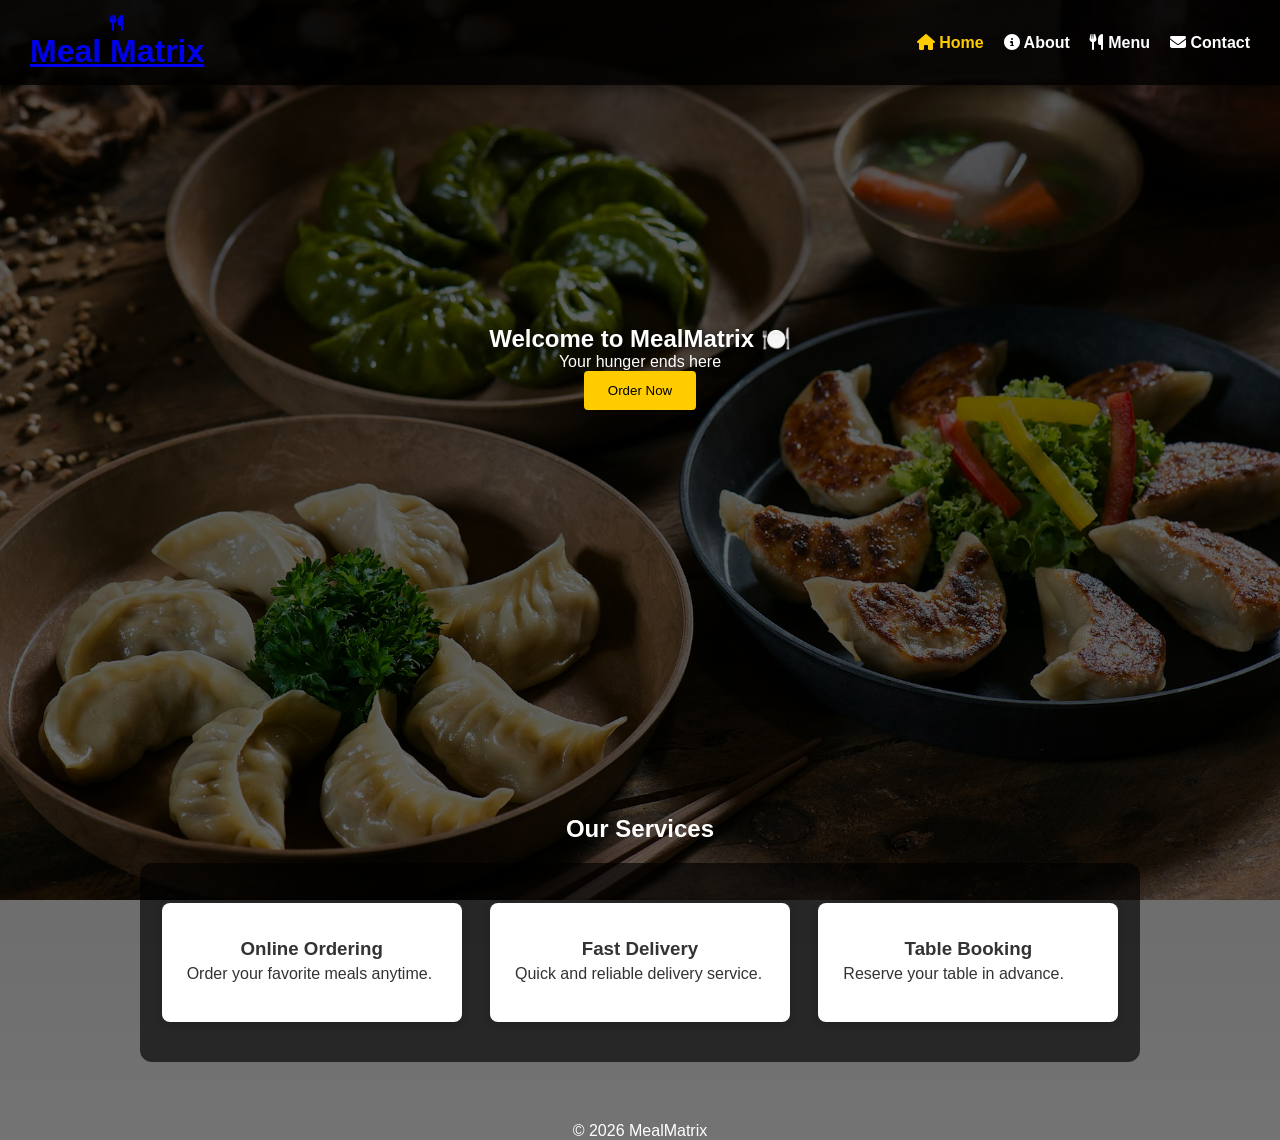
==== commit 7b0de2d4: "Update index.html" ====
--- a/index.html
+++ b/index.html
@@ -12,7 +12,11 @@
 <body>
 
   <header>
-    <h1>Meal Matrix</h1>
+    <a href="index.html" class="logo-container">
+      <i class="fas fa-utensils logo-icon"></i>
+      <h1 class="logo-text">Meal Matrix</h1>
+    </a>
+    
     <nav>
       <a href="index.html" class="active"><i class="fas fa-home"></i> Home</a>
       <a href="about.html"><i class="fas fa-info-circle"></i> About</a>
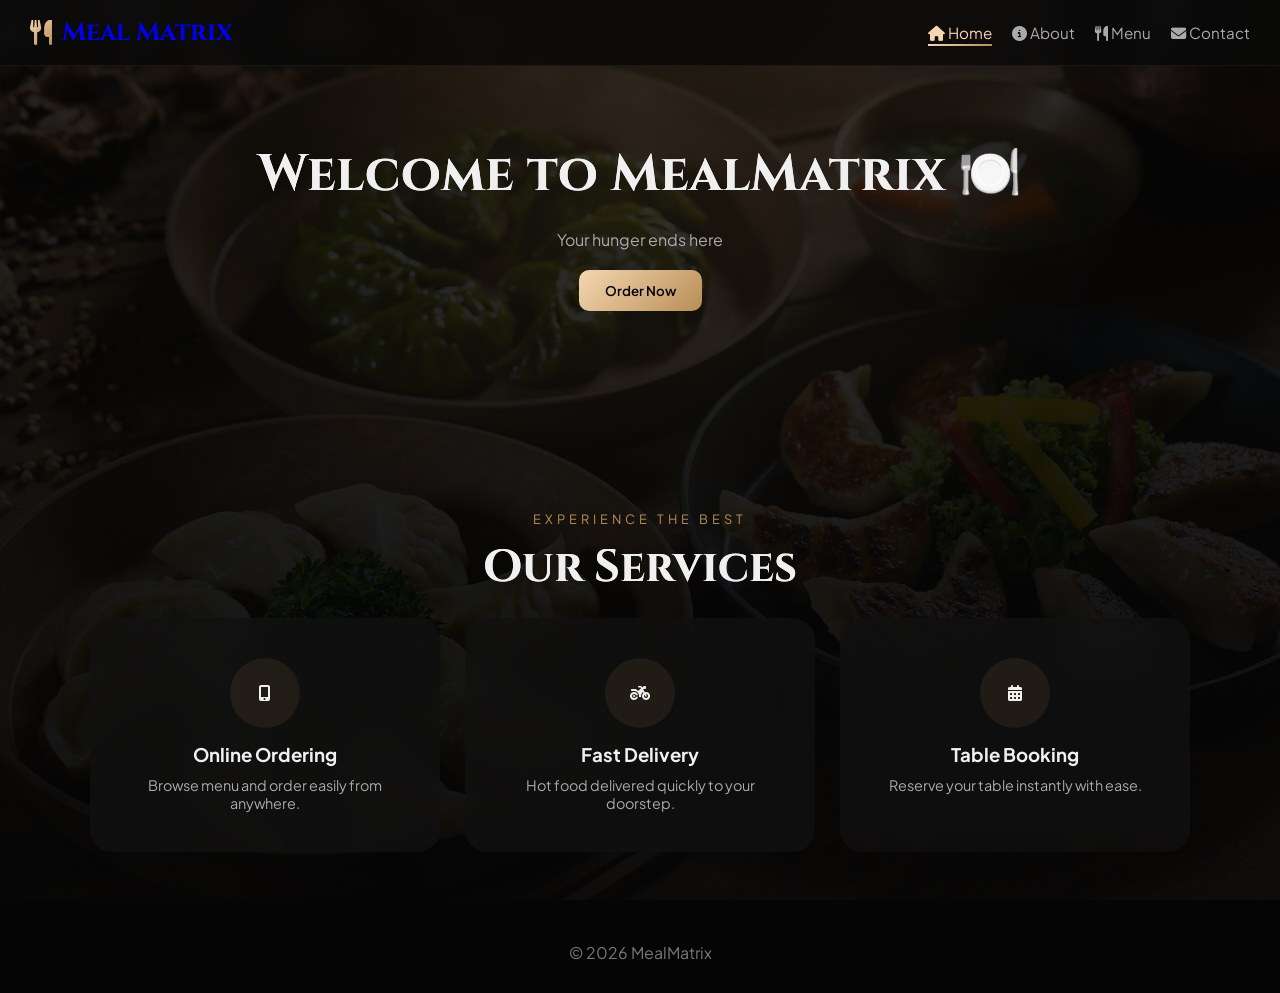
==== commit d8ccc5ec: "Update index.html" ====
--- a/index.html
+++ b/index.html
@@ -5,65 +5,95 @@
   <meta charset="UTF-8" />
   <meta name="viewport" content="width=device-width, initial-scale=1.0" />
   <title>MealMatrix - Home</title>
+
   <link rel="stylesheet" href="style.css" />
   <link rel="stylesheet" href="https://cdnjs.cloudflare.com/ajax/libs/font-awesome/6.5.0/css/all.min.css">
+
+  <link href="https://fonts.googleapis.com/css2?family=Cinzel:wght@500;700&family=Plus+Jakarta+Sans:wght@300;400;500;600&display=swap" rel="stylesheet">
 </head>
 
 <body>
 
-  <header>
-    <a href="index.html" class="logo-container">
-      <i class="fas fa-utensils logo-icon"></i>
-      <h1 class="logo-text">Meal Matrix</h1>
-    </a>
-    
-    <nav>
-      <a href="index.html" class="active"><i class="fas fa-home"></i> Home</a>
-      <a href="about.html"><i class="fas fa-info-circle"></i> About</a>
-      <a href="menu.html"><i class="fas fa-utensils"></i> Menu</a>
-      <a href="contact.html"><i class="fas fa-envelope"></i> Contact</a>
-    </nav>
-  </header>
+<header>
+  <a href="index.html" class="logo-container">
+    <i class="fas fa-utensils logo-icon"></i>
+    <h1 class="logo-text">Meal Matrix</h1>
+  </a>
 
-  <main>
-    
-    <section id="home" class="section active">
-      <div class="hero-banner">
-        <h2>Welcome to MealMatrix 🍽️</h2>
-        <p>Your hunger ends here</p>
-        <a href="#services"><button>Order Now</button></a>
-      </div>
-    </section>
+  <nav>
+    <a href="index.html" class="active"><i class="fas fa-home"></i> Home</a>
+    <a href="about.html"><i class="fas fa-info-circle"></i> About</a>
+    <a href="menu.html"><i class="fas fa-utensils"></i> Menu</a>
+    <a href="contact.html"><i class="fas fa-envelope"></i> Contact</a>
+  </nav>
+</header>
 
-    <section id="services" class="section active">
-      <h2>Our Services</h2>
+<main>
+
+  <!-- HERO SECTION -->
+  <section id="home" class="section active">
+
+    <div class="hero-banner">
+      <h2>Welcome to MealMatrix 🍽️</h2>
+      <p>Your hunger ends here</p>
+
+      <!-- FIXED BUTTON -->
+      <button onclick="goToMenu()">Order Now</button>
+    </div>
+
+  </section>
+
+  <!-- SERVICES -->
+  <section id="services" class="section active">
+
+    <div class="container">
+      <p class="section-subtitle">EXPERIENCE THE BEST</p>
+      <h2 class="section-title">Our Services</h2>
+
       <div class="services-container">
 
-        <div class="service-card">
-          <h3>Online Ordering</h3>
-          <p>Order your favorite meals anytime.</p>
+        <div class="premium-card">
+          <div class="card-content">
+            <div class="icon-wrapper">
+              <i class="fas fa-mobile-alt"></i>
+            </div>
+            <h3>Online Ordering</h3>
+            <p>Browse menu and order easily from anywhere.</p>
+          </div>
         </div>
 
-        <div class="service-card">
-          <h3>Fast Delivery</h3>
-          <p>Quick and reliable delivery service.</p>
+        <div class="premium-card">
+          <div class="card-content">
+            <div class="icon-wrapper">
+              <i class="fas fa-motorcycle"></i>
+            </div>
+            <h3>Fast Delivery</h3>
+            <p>Hot food delivered quickly to your doorstep.</p>
+          </div>
         </div>
 
-        <div class="service-card">
-          <h3>Table Booking</h3>
-          <p>Reserve your table in advance.</p>
+        <div class="premium-card">
+          <div class="card-content">
+            <div class="icon-wrapper">
+              <i class="fas fa-calendar-alt"></i>
+            </div>
+            <h3>Table Booking</h3>
+            <p>Reserve your table instantly with ease.</p>
+          </div>
         </div>
 
       </div>
-    </section>
+    </div>
 
-  </main>
+  </section>
 
-  <footer>
-    <p>&copy; 2026 MealMatrix</p>
-  </footer>
+</main>
 
-  <script src="script.js"></script>
+<footer>
+  <p>&copy; 2026 MealMatrix</p>
+</footer>
+<!-- SCRIPT -->
+<script src="script.js"></script>
+<div id="toast"></div>
 </body>
-
 </html>
--- a/style.css
+++ b/style.css
@@ -1,96 +1,261 @@
+@import url('https://fonts.googleapis.com/css2?family=Cinzel:wght@600;700&family=Plus+Jakarta+Sans:wght@300;400;500;600&display=swap');
+
+/* smooth scroll */
 html {
-  scroll-behavior: smooth;
-}
-/* Reset */
+  scroll-behavior: smooth
+}
+
+/* reset */
 * {
   margin: 0;
   padding: 0;
   box-sizing: border-box;
-  font-family: Arial, sans-serif;
-}
-
+  font-family: 'Plus Jakarta Sans', sans-serif
+}
+
+/* body */
 body {
-  background: linear-gradient(rgba(0, 0, 0, 0.65), rgba(0, 0, 0, 0.55)), url("photo-1534422298391-e4f8c172dddb.jpg") center/cover fixed;
-  color: white;
-  text-align: center;
+  background: #050505;
+  color: #f0f0f0;
   overflow-x: hidden;
-}
-
-/* Header (Glass effect removed, changed back to solid dark panel) */
+  text-align: center
+}
+
+/* background */
+body::before {
+  content: "";
+  position: fixed;
+  inset: 0;
+  z-index: -1;
+  background:
+    radial-gradient(circle at 50% 10%, rgba(184, 142, 87, .12), transparent 50%),
+    linear-gradient(rgba(5, 5, 5, .85), rgba(5, 5, 5, .95)),
+    url("photo-1534422298391-e4f8c172dddb.jpg");
+  background-size: cover;
+  background-position: center
+}
+
+/* header */
 header {
   position: fixed;
   top: 0;
   width: 100%;
+  z-index: 1000;
+  padding: 15px 30px;
   display: flex;
   justify-content: space-between;
   align-items: center;
-  padding: 15px 30px;
-  background: rgba(0, 0, 0, 0.85); 
-  box-shadow: 0 4px 15px rgba(0, 0, 0, 0.5);             
-  color: #fff;
-  z-index: 1000;
-}
-
+  background: rgba(10, 10, 10, .85);
+  backdrop-filter: blur(12px);
+  border-bottom: 1px solid rgba(255, 255, 255, .05)
+}
+
+/* logo */
+.logo-container {
+  display: flex;
+  align-items: center;
+  gap: 10px;
+  text-decoration: none
+}
+
+.logo-icon {
+  font-size: 1.6rem;
+  background: linear-gradient(135deg, #f5d6b1, #b88e57);
+  -webkit-background-clip: text;
+  -webkit-text-fill-color: transparent
+}
+
+.logo-text {
+  font-family: 'Cinzel', serif;
+  font-size: 1.6rem
+}
+
+/* nav */
 nav {
   display: flex;
-  gap: 20px;
-  align-items: center;
+  gap: 20px
 }
 
 nav a {
-  color: #fff;
+  color: #aaa;
   text-decoration: none;
-  font-weight: bold;
-  transition: color 0.2s ease;
+  font-size: .95rem;
+  position: relative;
+  transition: .3s
 }
 
 nav a:hover,
 nav a.active {
-  color: #ffcc00;
-}
-
-/* Sections */
+  color: #f5d6b1
+}
+
+nav a::after {
+  content: "";
+  position: absolute;
+  left: 0;
+  bottom: -4px;
+  height: 2px;
+  width: 0%;
+  background: linear-gradient(90deg, #f5d6b1, #b88e57);
+  transition: .3s
+}
+
+nav a:hover::after,
+nav a.active::after {
+  width: 100%
+}
+
+/* sections */
 .section {
-  padding: 140px 20px 40px;
-  width: 100%;
-}
-
-.hidden {
-  display: none !important;
-}
-
-.active {
-  display: block; 
-}
-
-/* Home */
-#home {
-  min-height: 75vh;
+  padding: 140px 20px 60px
+}
+
+.section h2 {
+  font-family: 'Cinzel', serif;
+  font-size: 2.8rem;
+  margin-bottom: 20px;
+  background: linear-gradient(180deg, #fff, #bbb);
+  -webkit-background-clip: text
+}
+
+.section-subtitle {
+  font-size: .8rem;
+  letter-spacing: 4px;
+  color: #b88e57;
+  margin-bottom: 10px
+}
+
+/* hero */
+.hero-banner h2 {
+  font-size: 3.2rem
+}
+
+.hero-banner p {
+  color: #aaa;
+  margin: 10px 0 20px
+}
+
+/* button */
+button {
+  padding: 12px 26px;
+  border: 0;
+  border-radius: 10px;
+  cursor: pointer;
+  font-weight: 600;
+  background: linear-gradient(135deg, #f5d6b1, #b88e57);
+  transition: .3s;
+  color: #000
+}
+
+button:hover {
+  transform: translateY(-4px) scale(1.03);
+  box-shadow: 0 10px 25px rgba(184, 142, 87, .4)
+}
+
+/* menu */
+.menu {
+  display: grid;
+  grid-template-columns: repeat(auto-fit, minmax(240px, 1fr));
+  gap: 20px;
+  max-width: 1000px;
+  margin: auto
+}
+
+.card {
+  background: rgba(255, 255, 255, .03);
+  border: 1px solid rgba(255, 255, 255, .08);
+  padding: 25px;
+  border-radius: 16px;
+  transition: .3s
+}
+
+.card:hover {
+  transform: translateY(-10px);
+  border-color: #b88e57;
+  box-shadow: 0 10px 30px rgba(184, 142, 87, .15)
+}
+
+/* services */
+.services-container {
+  display: grid;
+  grid-template-columns: repeat(auto-fit, minmax(260px, 1fr));
+  gap: 25px;
+  max-width: 1100px;
+  margin: auto
+}
+
+.premium-card {
+  position: relative;
+  border-radius: 22px;
+  overflow: hidden;
+  background: rgba(255, 255, 255, .03);
+  transition: .4s
+}
+
+.premium-card:hover {
+  transform: translateY(-14px) scale(1.03)
+}
+
+.premium-card::after {
+  content: "";
+  position: absolute;
+  inset: 0;
+  border-radius: 22px;
+  background: linear-gradient(135deg, #f5d6b1, transparent, #b88e57);
+  opacity: 0;
+  transition: .4s
+}
+
+.premium-card:hover::after {
+  opacity: 1
+}
+
+.card-content {
+  padding: 40px 30px;
+  background: rgba(15, 15, 15, .75);
+  backdrop-filter: blur(25px);
+  position: relative;
+  z-index: 2
+}
+
+/* icon */
+.icon-wrapper {
+  width: 70px;
+  height: 70px;
+  margin: auto;
+  border-radius: 50%;
   display: flex;
-  flex-direction: column;
+  align-items: center;
   justify-content: center;
-  align-items: center;
-}
-
-.hero-banner {
-  color: #fff;
-  text-shadow: 2px 2px 8px #000;
-  margin-bottom: 40px;
-}
-
-/* Forms */
-.form-container,
-.form {
-  width: 100%;
-  max-width: 700px;
-  margin: 20px auto;
-  padding: 30px;
-  border-radius: 10px;
-  background: rgba(255, 255, 255, 0.95);
-}
-
+  background: rgba(184, 142, 87, .1);
+  transition: .3s
+}
+
+.premium-card:hover .icon-wrapper {
+  transform: scale(1.2) rotate(8deg);
+  background: rgba(184, 142, 87, .25);
+  box-shadow: 0 0 20px rgba(184, 142, 87, .3)
+}
+
+/* text */
+.premium-card h3 {
+  margin: 15px 0 10px
+}
+
+.premium-card p {
+  color: #aaa;
+  font-size: .9rem
+}
+
+/* form */
 .form {
   max-width: 420px;
+  margin: auto;
+  padding: 30px;
+  border-radius: 16px;
+  background: rgba(255, 255, 255, .03);
+  backdrop-filter: blur(20px);
+  border: 1px solid rgba(255, 255, 255, .08)
 }
 
 .form input,
@@ -98,159 +263,74 @@
   width: 100%;
   padding: 12px;
   margin: 10px 0;
-  border: 1px solid #ccc;
-  border-radius: 4px;
+  background: rgba(255, 255, 255, .05);
+  border: 1px solid rgba(255, 255, 255, .1);
+  border-radius: 8px;
+  color: #fff;
+  transition: .3s
 }
 
 .form input:focus,
 .form textarea:focus {
-  border-color: #ff6600;
+  border-color: #b88e57;
   outline: none;
-}
-
-/* Buttons */
-button {
-  padding: 12px 24px;
-  background: #ffcc00;
-  border: none;
-  border-radius: 4px;
-  cursor: pointer;
-}
-
-button:hover {
-  background: #e6b800;
-}
-
-.welcome-msg {
-  margin-top: 15px;
-  color: green;
-  font-weight: bold;
-}
-
-/* Menu Shared Configuration */
-.menu {
-  width: 100%;
-  max-width: 1000px;
-  margin: 20px auto;
-  display: grid;
-  grid-template-columns: repeat(auto-fit, minmax(260px, 1fr));
-  gap: 20px;
-}
-
-.card {
-  background: rgba(0, 0, 0, 0.75);
+  box-shadow: 0 0 12px rgba(184, 142, 87, .2)
+}
+
+/* toast */
+#toast {
+  position: fixed;
+  top: 20px;
+  right: 20px;
+  padding: 12px 18px;
+  border-radius: 10px;
   color: #fff;
-  padding: 20px;
-  border-radius: 10px;
-}
-
-/* --- SERVICES & ABOUT IDENTICAL GRID SYSTEM --- */
-.services-container,
-.about-container {
-  width: 100%;
-  max-width: 1000px;
-  margin: 20px auto;
-  padding: 40px 20px;
-  background: rgba(0, 0, 0, 0.65); 
-  border-radius: 12px;
-  
-  display: grid !important; 
-  grid-template-columns: repeat(auto-fit, minmax(250px, 1fr)); 
-  gap: 25px;
-  justify-items: center;
-}
-
-/* Identical Card Layouts for both Services and About Sections */
-.service-card,
-.about-box {
-  background: #fff; 
-  color: #333;
-  padding: 35px 25px;
-  border-radius: 8px;
-  transition: transform 0.2s ease, box-shadow 0.2s ease;
-  width: 100%;
-  max-width: 300px;
-  box-shadow: 0 4px 10px rgba(0, 0, 0, 0.15);
-}
-
-.service-card:hover,
-.about-box:hover {
-  transform: translateY(-5px);
-  box-shadow: 0 8px 15px rgba(0, 0, 0, 0.3);
-}
-
-/* Identical clean typography settings for text boxes */
-.service-card p,
-.about-box p {
-  text-align: left;
-  line-height: 1.7;
-  font-size: 16px;
-}
-
-.brand-name {
-  color: #ff6600;
-  font-weight: bold;
-}
-
-/* --- RESPONSIVE MEDIA BREAKPOINTS --- */
-
-/* Tablet */
-@media (max-width: 768px) {
+  opacity: 0;
+  transform: translateX(120%);
+  transition: .4s;
+  z-index: 9999
+}
+
+#toast.show {
+  opacity: 1;
+  transform: translateX(0)
+}
+
+#toast.success {
+  background: #28a745
+}
+
+#toast.error {
+  background: #dc3545
+}
+
+#toast.warning {
+  background: #ff9800
+}
+
+/* footer */
+footer {
+  padding: 30px;
+  color: #777
+}
+
+/* mobile */
+@media(max-width:768px) {
   header {
     flex-direction: column;
-    gap: 10px;
-    padding: 12px;
-    text-align: center;
-    background: rgba(0, 0, 0, 0.85); 
+    gap: 10px
   }
 
   nav {
     flex-wrap: wrap;
-    justify-content: center;
-    gap: 10px;
+    justify-content: center
   }
 
-  .section {
-    padding-top: 180px;
+  .section h2 {
+    font-size: 2.2rem
   }
 
-  .services-container,
-  .about-container {
-    grid-template-columns: repeat(auto-fit, minmax(220px, 1fr));
-    gap: 20px;
-    padding: 30px 15px;
+  .hero-banner h2 {
+    font-size: 2.4rem
   }
 }
-
-/* Mobile */
-@media (max-width: 480px) {
-  header h1 {
-    font-size: 1.2rem;
-  }
-
-  nav a {
-    font-size: 12px;
-  }
-
-  .service-card p,
-  .about-box p {
-    font-size: 14px;
-    line-height: 1.6;
-  }
-
-  .form-container,
-  .services-container,
-  .about-container {
-    padding: 20px 15px;
-  }
-
-  .services-container,
-  .about-container {
-    grid-template-columns: 1fr; 
-  }
-
-  .service-card,
-  .about-box {
-    max-width: 100%;
-  }
-}
